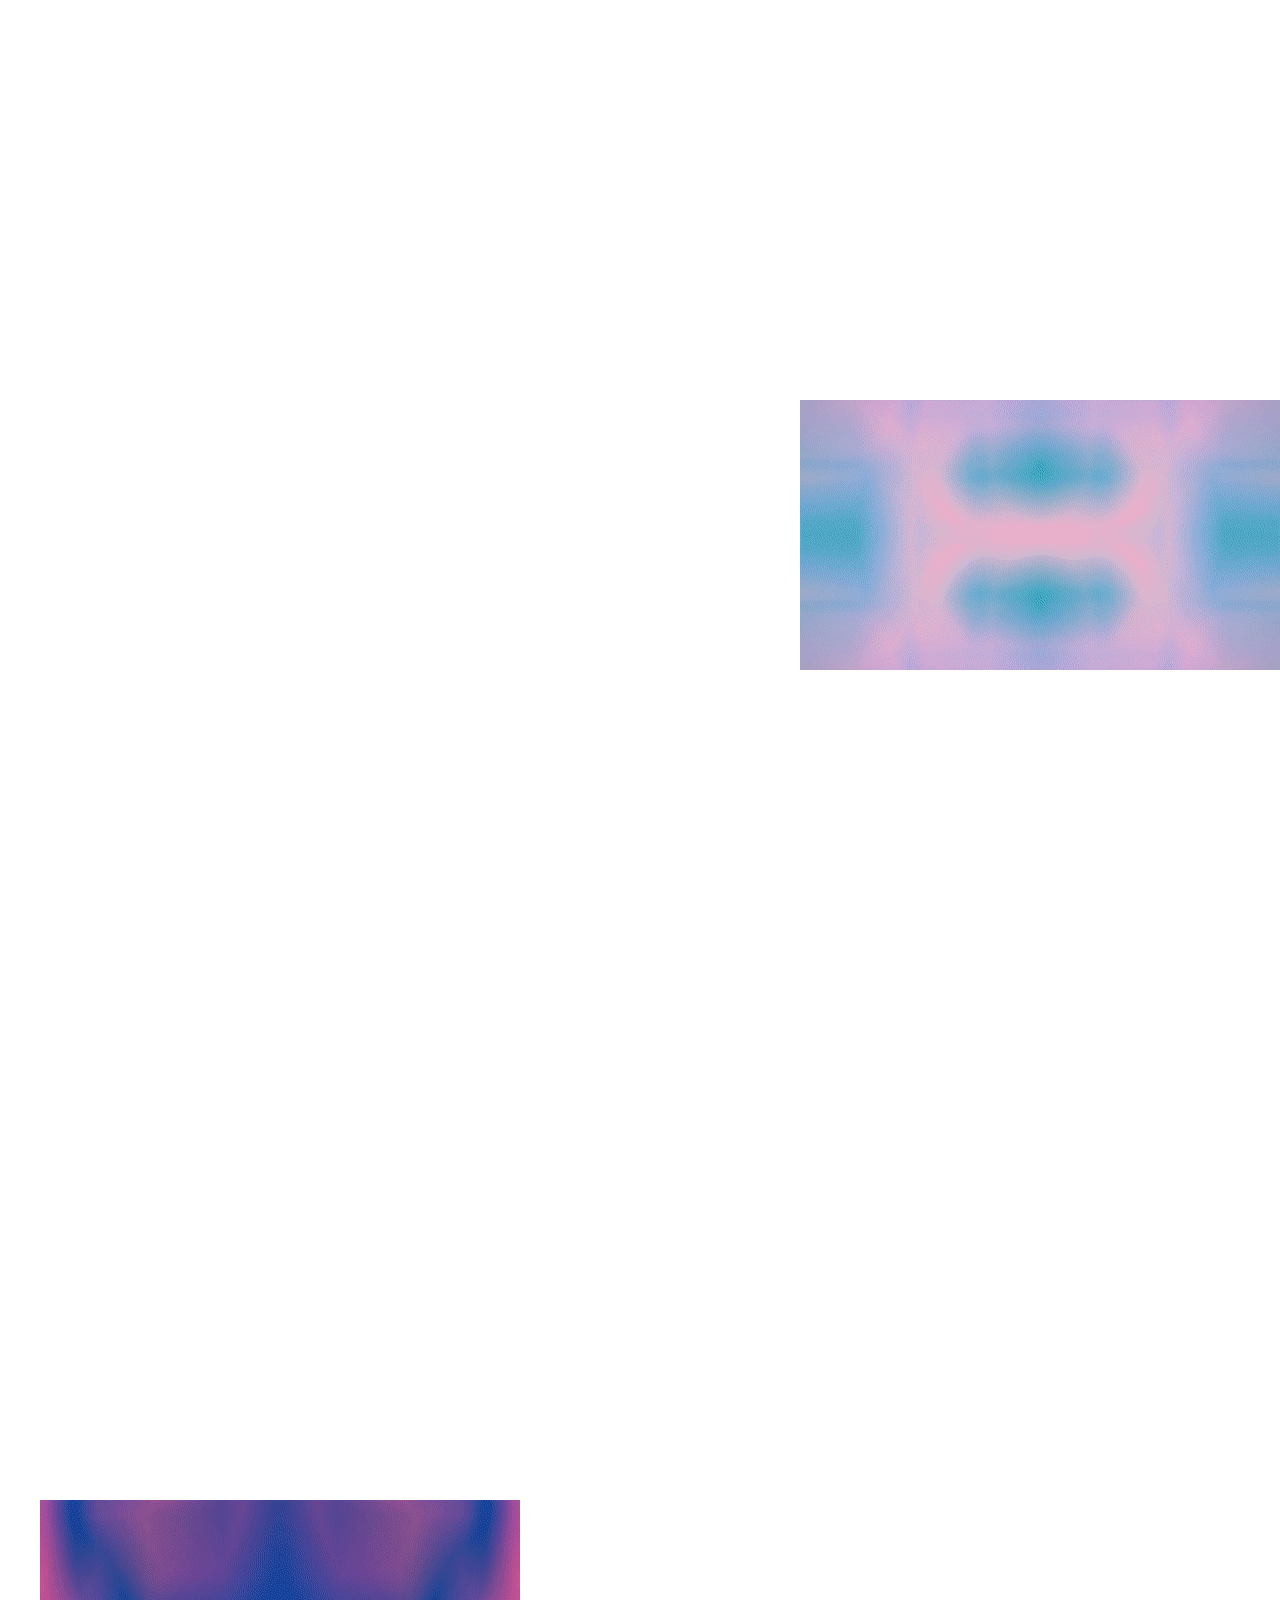
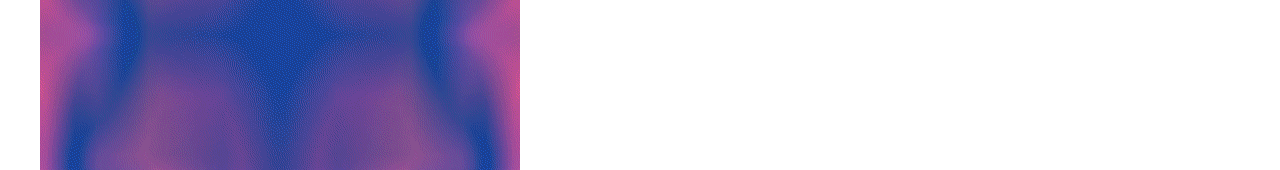
==== code/index.html @ 8615de3d "panoramaARweb" ====
<!DOCTYPE html PUBLIC "-//W3C//DTD XHTML 1.0 Transitional//EN" "http://www.w3.org/TR/xhtml1/DTD/xhtml1-transitional.dtd"> 
<html xmlns="http://www.w3.org/1999/xhtml"> 
 <head> 
<meta http-equiv="Content-Type" content="text/html; charset=utf-8" /> 
<!-- TemplateBeginEditable name="doctitle" --> 
<title>PanoramaAR</title> 
<link href="layout.css" rel="stylesheet" type="text/css" />
<!-- TemplateEndEditable --> 
<!-- TemplateBeginEditable name="head" --> 
<!-- TemplateEndEditable --> 
<style>
            #main{ /*選到主頁面*/
                display: none; /*隱藏起來*/

            }
        </style>
        <!--載入jquery函式庫-->
        <script type='text/javascript' src='https://code.jquery.com/jquery-1.11.3.min.js'></script>
    </head>
    <body>
<div id="IMG_1"><img src="image/back_anime01.gif"></div>
<div id="IMG_2"><img src="image/back_anime02.gif"></div>
</p> <!--主頁面設個id=main，如此可以在css或javascript選到這個元素-->
        <p>&nbsp; </p>
        <SCRIPT LANGUAGE="javascript">

var password = prompt("請輸入密碼","")
if (password=="123"||password=="222")
{
alert('Welcome!')
$('#main').show();
}
else
{
if (password=="null")
{
alert('請再輸入一次密碼');
}
else
if (password!="123")
{
alert('請再輸入一次密碼');
}
} 
</SCRIPT> 

</body> 
</html>
---- code/layout.css ----
body {
	/*background-color: #EEE;*/
  background-image: url("image/arpic-01.png");
  background-position: center 0;
  background-repeat: no-repeat;
  background-attachment: 
  background-size: cover;
  -webkit-background-size: cover;
  -o-background-size: cover;
  -moz-background-size: cover;
  -ms-background-size: cover;
}

.BOX {
	width: 400px;
	height: 400px;
/*	border: 5px solid #444;*/
/*	box-shadow: 1px 5px 5px #666;*/
	
	position:absolute;
	left:50%;
	top:50%;
	
	margin-top:-200px;
	margin-left:-200px;
}

.footer {
  width: 500px;
  height: 250px;
  border: 1px solid #000;
  margin: auto;
  position: relative;
}

.content{
  width: 400px;
/*  background: #fff;*/
  height: 45px;
  position: absolute;
  top: 400;
  right: 0;
  bottom: 0;
  left: 0;
  margin: auto;
}

.item{

    float: left;
    width: 21%;
    margin: 10px 2%;
    height: 200px;
    background-color:  black;
}

#id_footer {
    /* 設定footer的高度 */
    height: 40px;
    box-sizing: border-box;
    /* 設定footer絕對位置在底部 */
    position: absolute;
    bottom: 0;
    /* 展開footer寬度 */
    width: 100%;
}



#IMG_1{
   max-width:100%;
    height:auto;
    background-color:#78FF78;
    position:absolute;
    top:1500px;
    left:40px;
}
#IMG_2{
   width:120px;
    height:100px;
    background-color:#78FF78;
    position:absolute;
    top:400px;
    left:800px;
}
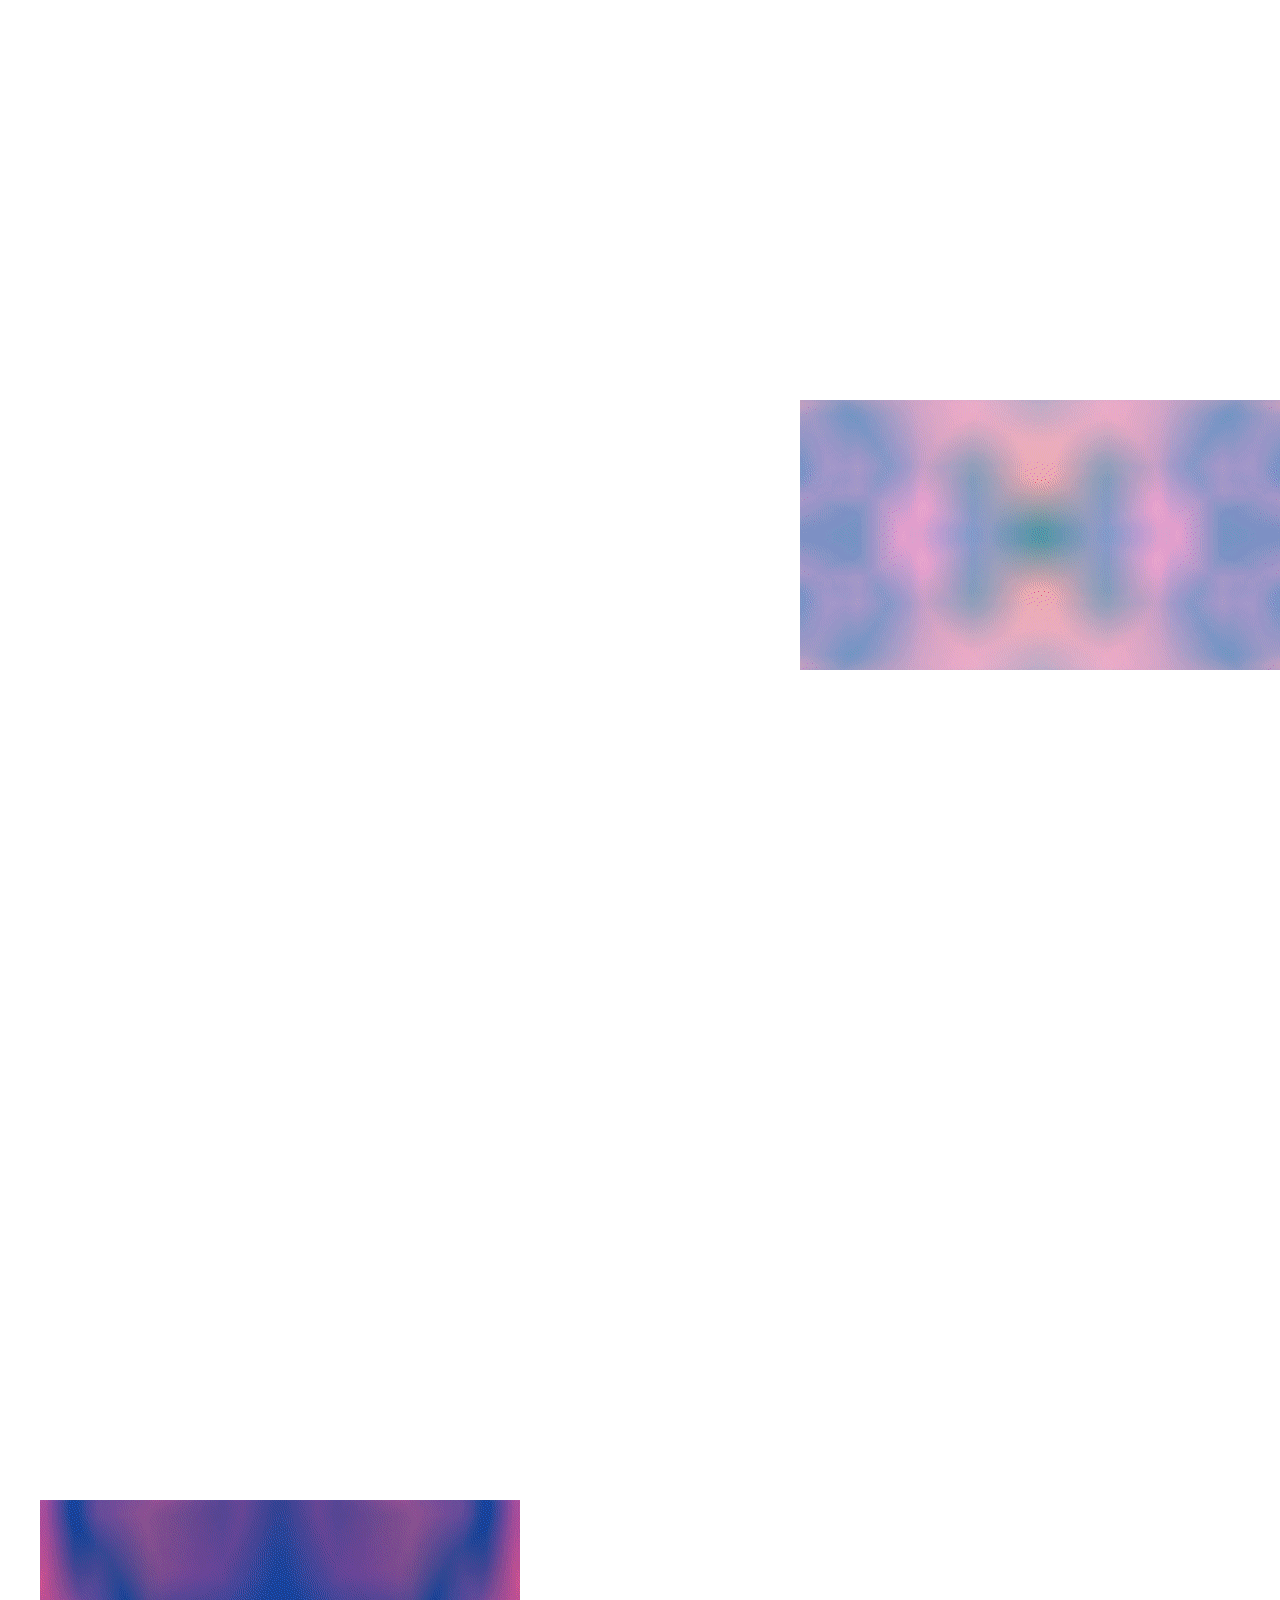
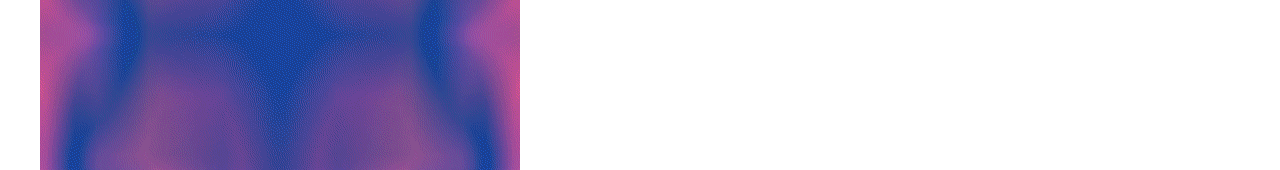
==== commit 344cafe6: "PanoramaAR" ====
--- a/code/index.html
+++ b/code/index.html
@@ -24,22 +24,22 @@
         <p>&nbsp; </p>
         <SCRIPT LANGUAGE="javascript">
 
-var password = prompt("請輸入密碼","")
-if (password=="123"||password=="222")
+var password = prompt("Login No.")
+if (password=="123"||password=="001")
 {
-alert('Welcome!')
+alert('Thank You! Open *PANORAMA AR*')
 $('#main').show();
 }
 else
 {
 if (password=="null")
 {
-alert('請再輸入一次密碼');
+alert('Wrong login No.');
 }
 else
 if (password!="123")
 {
-alert('請再輸入一次密碼');
+alert('Wrong login No.');
 }
 } 
 </SCRIPT> 
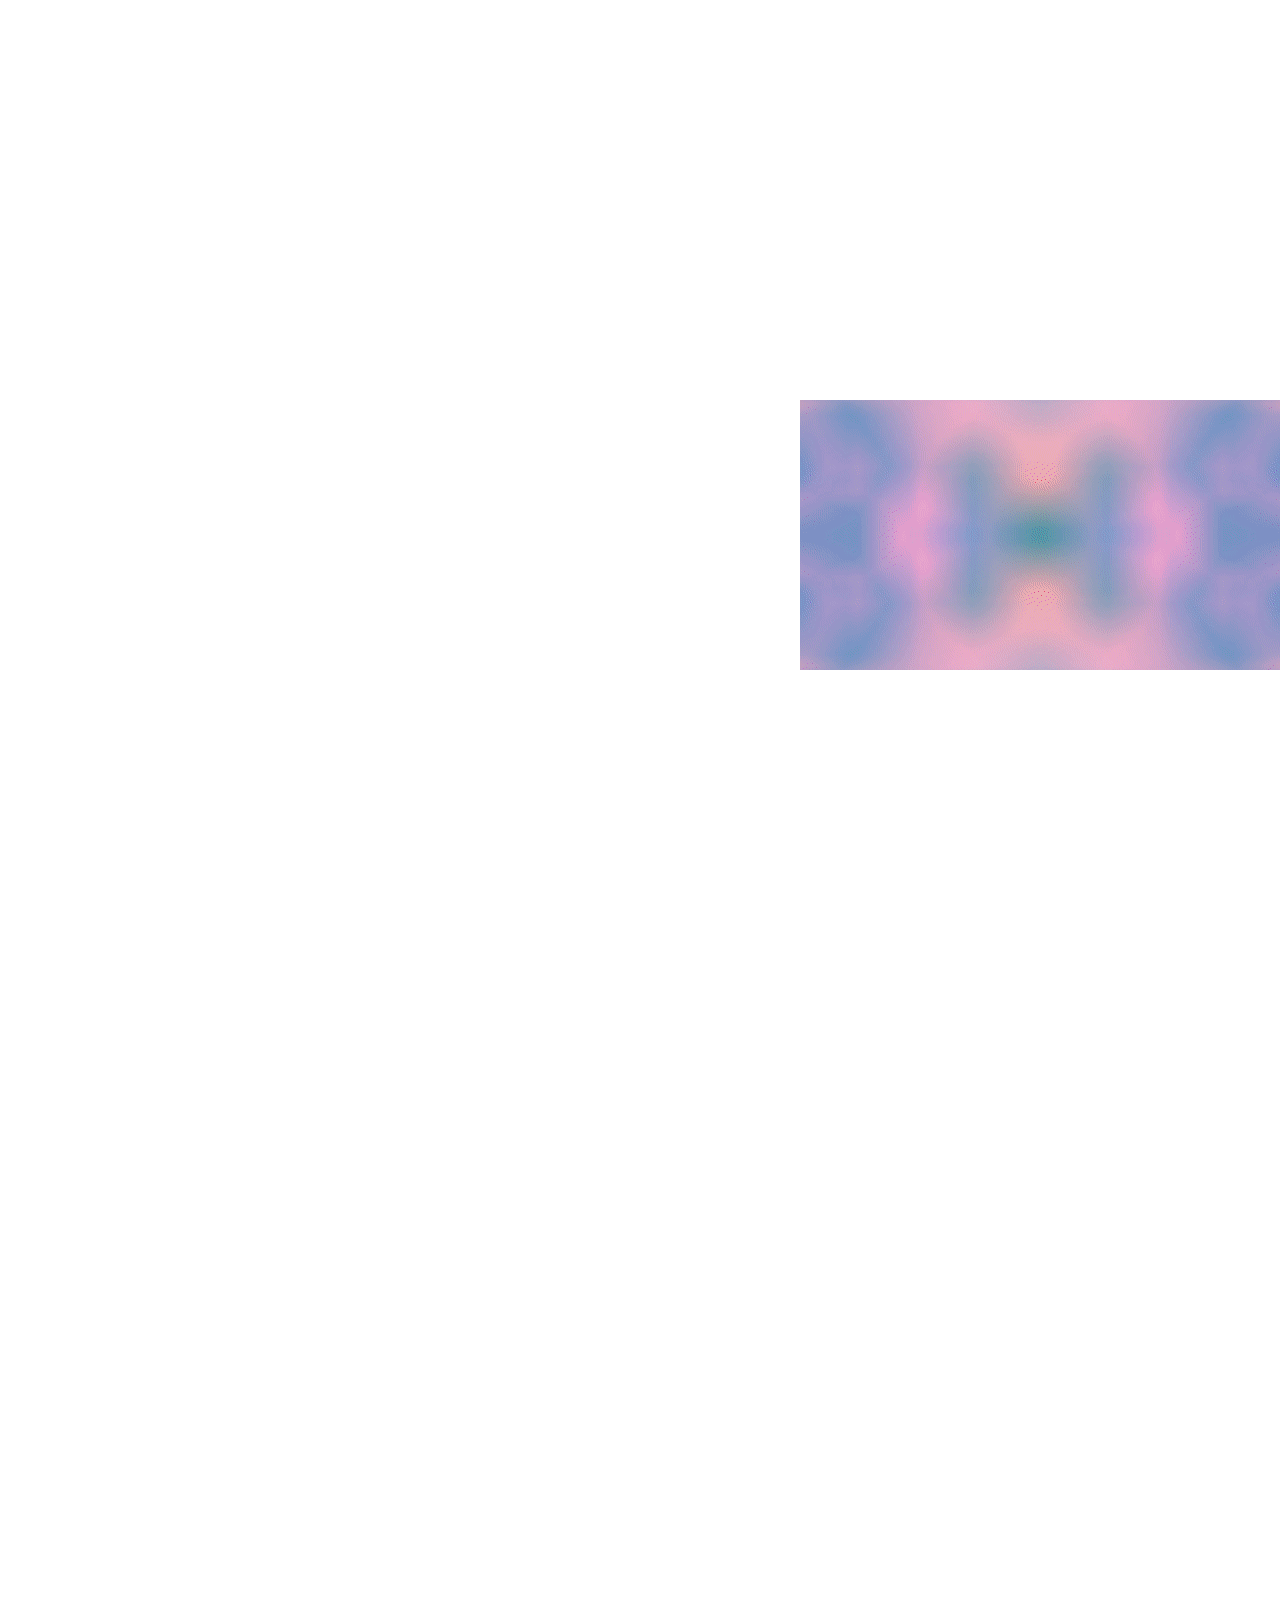
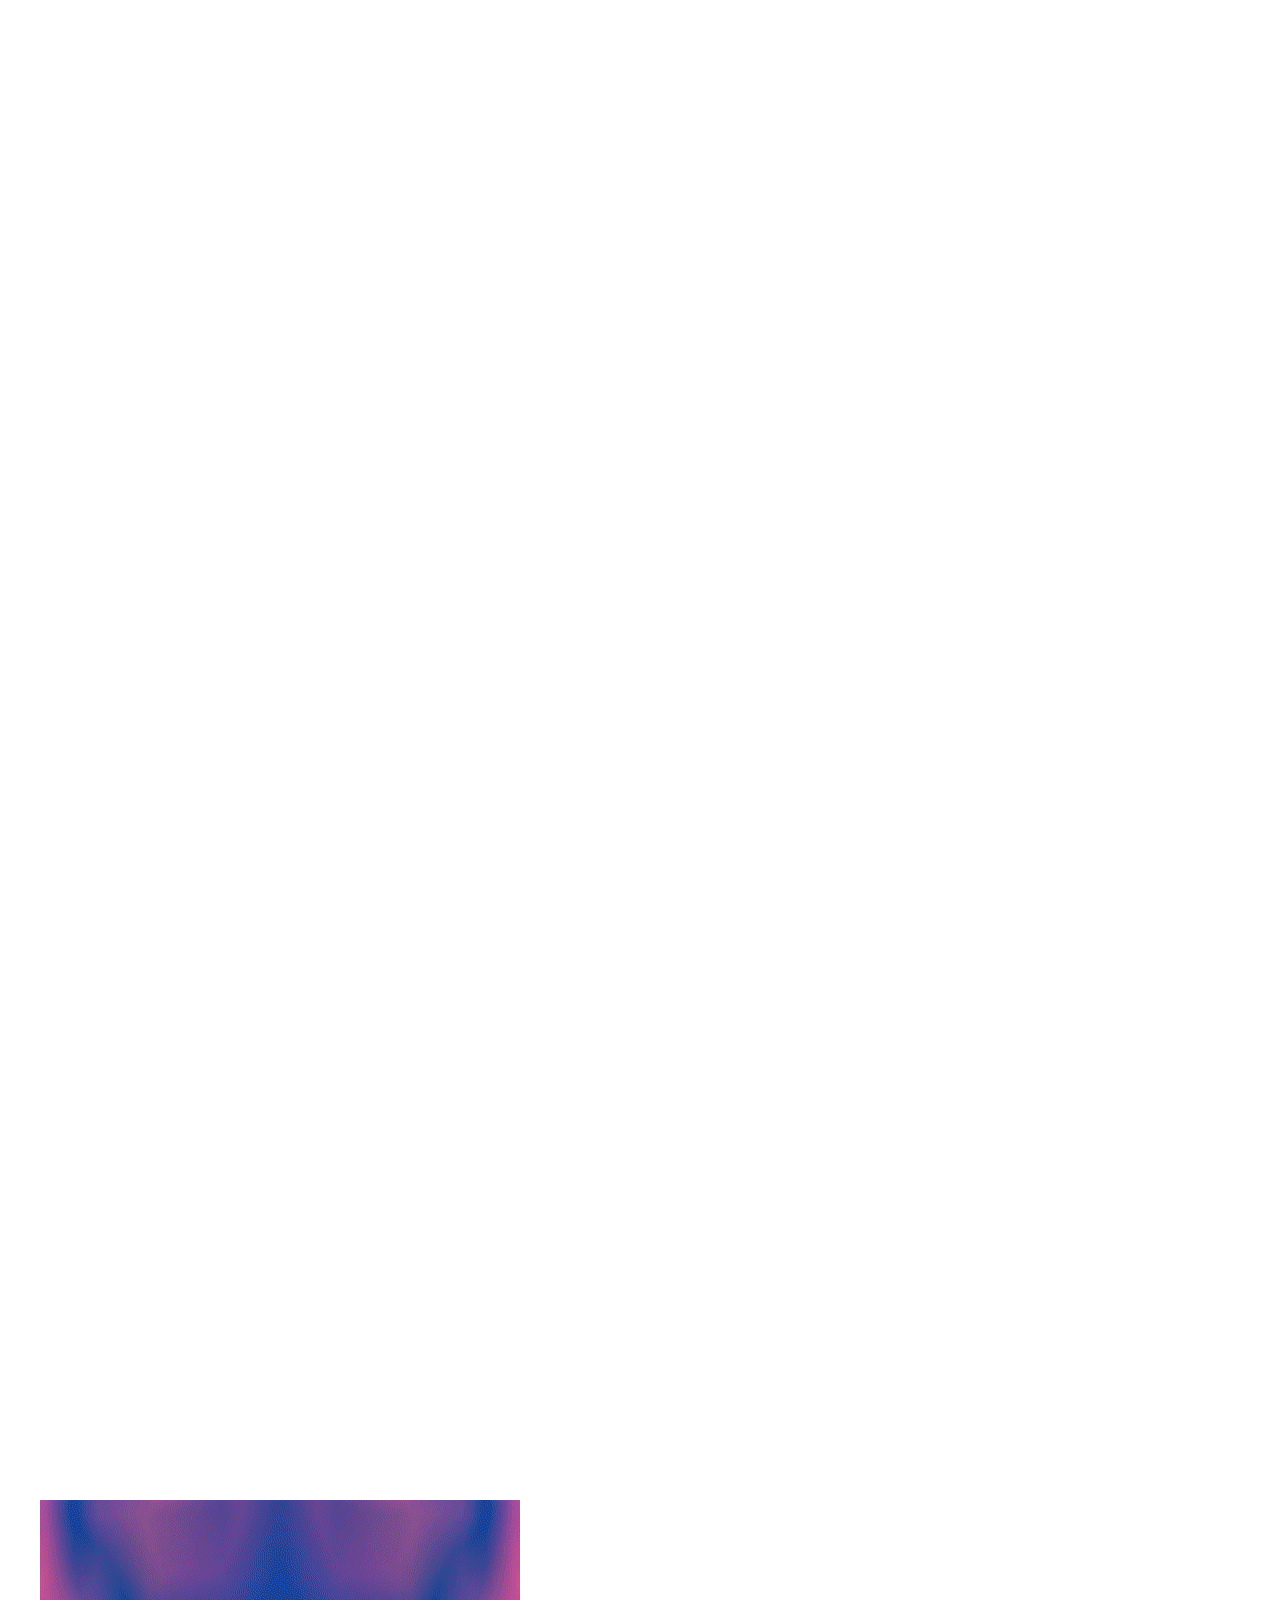
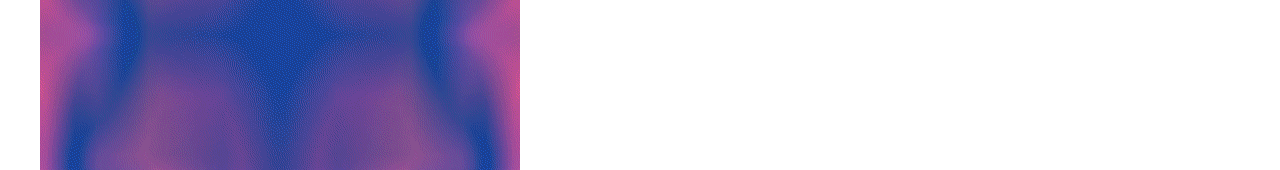
==== commit 2bca3a57: "panorama" ====
--- a/code/index.html
+++ b/code/index.html
@@ -20,26 +20,29 @@
     <body>
 <div id="IMG_1"><img src="image/back_anime01.gif"></div>
 <div id="IMG_2"><img src="image/back_anime02.gif"></div>
+<div id="IMG_3"><img src="image/back_anime03.gif"></div>
 </p> <!--主頁面設個id=main，如此可以在css或javascript選到這個元素-->
         <p>&nbsp; </p>
         <SCRIPT LANGUAGE="javascript">
 
-var password = prompt("Login No.")
-if (password=="123"||password=="001")
+var password = prompt("Login No.","")
+if (password=="123"||password=="222")
 {
-alert('Thank You! Open *PANORAMA AR*')
+alert('Hi!')
 $('#main').show();
 }
 else
 {
 if (password=="null")
 {
-alert('Wrong login No.');
+alert('Wrong Login No.');
+
 }
 else
 if (password!="123")
 {
-alert('Wrong login No.');
+alert('Wrong Login No.');
+
 }
 } 
 </SCRIPT> 
--- a/code/layout.css
+++ b/code/layout.css
@@ -72,7 +72,7 @@
     height:auto;
     background-color:#78FF78;
     position:absolute;
-    top:1500px;
+    top:3100px;
     left:40px;
 }
 #IMG_2{
@@ -84,4 +84,13 @@
     left:800px;
 }
 
+#IMG_3{
+   width:120px;
+    height:100px;
+    background-color:#78FF78;
+    position:absolute;
+    top:800px;
+    left:-450px;
+}
 
+
